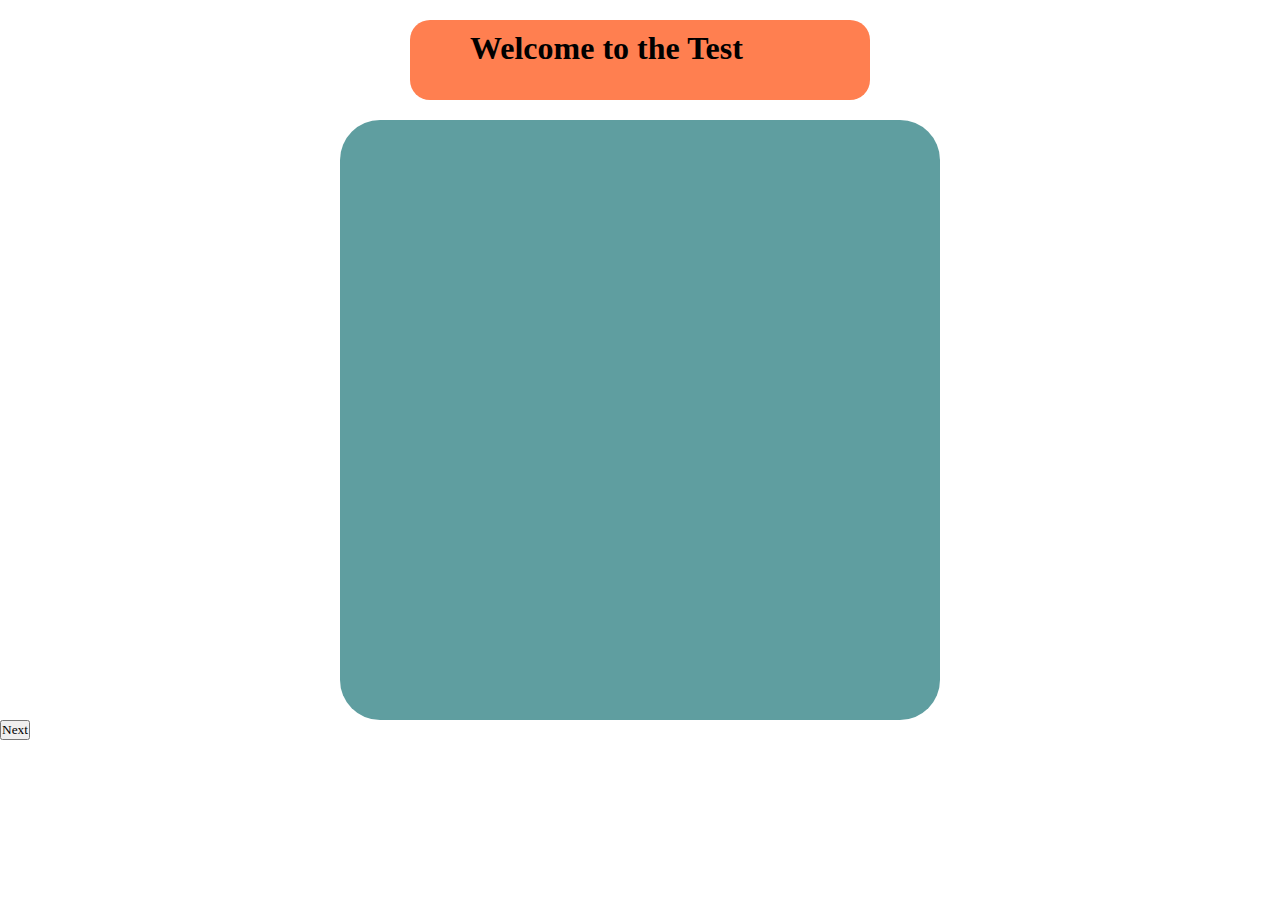
==== index.html @ ad3d9e38 "add the paragrap tag" ====
<!DOCTYPE html>
<html lang="en">
<head>
    <meta charset="UTF-8">
    <meta name="viewport" content="width=device-width, initial-scale=1.0">
    <title>Quiz Application</title>
    <link rel="stylesheet" href="style.css">
    <script src="./script.js" defer></script>
</head>
<body>


    <div id="h1-box">
        <h1>Welcome to the Test</h1>
       </div>
    <div id="quiz-container">
       
         <p id="para"></p>

        <!-- <div class="buttons">
       <button id="option1"  onclick="correct_option(0)" ></button>
       <button id="option2"  onclick="correct_option(1)"></button>
       <button id="option3"  onclick="correct_option(2)"></button>
       <button id="option4"  onclick="correct_option(3)"></button> 
         -->
        </div>
        
        <button id="next" > Next</button>
    </div>
</body>
</html>
---- style.css ----
*{
    padding: 0px;
    margin: 0px;
    font-family: 'Franklin Gothic Medium';
    
    
}

 #quiz-container{
    width:600px;
    height: 600px;
    background-color: cadetblue;
    margin: 0 auto;
    margin-top: 20px;
    border-radius: 40px;
    display: flex;
    justify-content: space-between;
    flex-wrap: wrap;
    

} 

#h1-box{
    width: 400px;
    height: 70px;
    background-color: coral;
    margin: 0 auto;
    align-items: center;
    border-radius: 20px;
    padding-left: 60px;
    padding-top: 10px;
    margin-top: 20px;
}

/* #para{

    
    width: 450px;
    height: 60px;
    padding: 1rem 1.5rem;
    color: white;
    background-color: aqua;
    display: block;
    margin: 0 auto;
    border-radius: 30px;
    font-size: larger;
    color: black;
    font-size: xx-large;
    text-align: center;
    transition: 2s;

}

#para:hover{
    transform: scale(1.1);
}



.buttons button{
    width: 250px;
    height: 70px;
    gap: 70px;
    border-radius: 20px;
    font-size:xx-large;
    text-align: center;
    box-shadow: 5px 5px 3px black;
}

.buttons{
padding-top: 20px;
    width: 550px;
    height: 250px;
    /* background-color: brown; */
    display: flex;
    justify-content: space-evenly;
    flex-wrap: wrap;
    margin: 0 auto;
    border-radius: 40px;
   
    color: black;
    
    
}

#next{

    width:200px ;
    height: 60px;
    background-color: rgb(207, 10, 59);
    color: antiquewhite;
    font-size: x-large;
    border-radius: 20px;
    margin: 0 auto;


} */
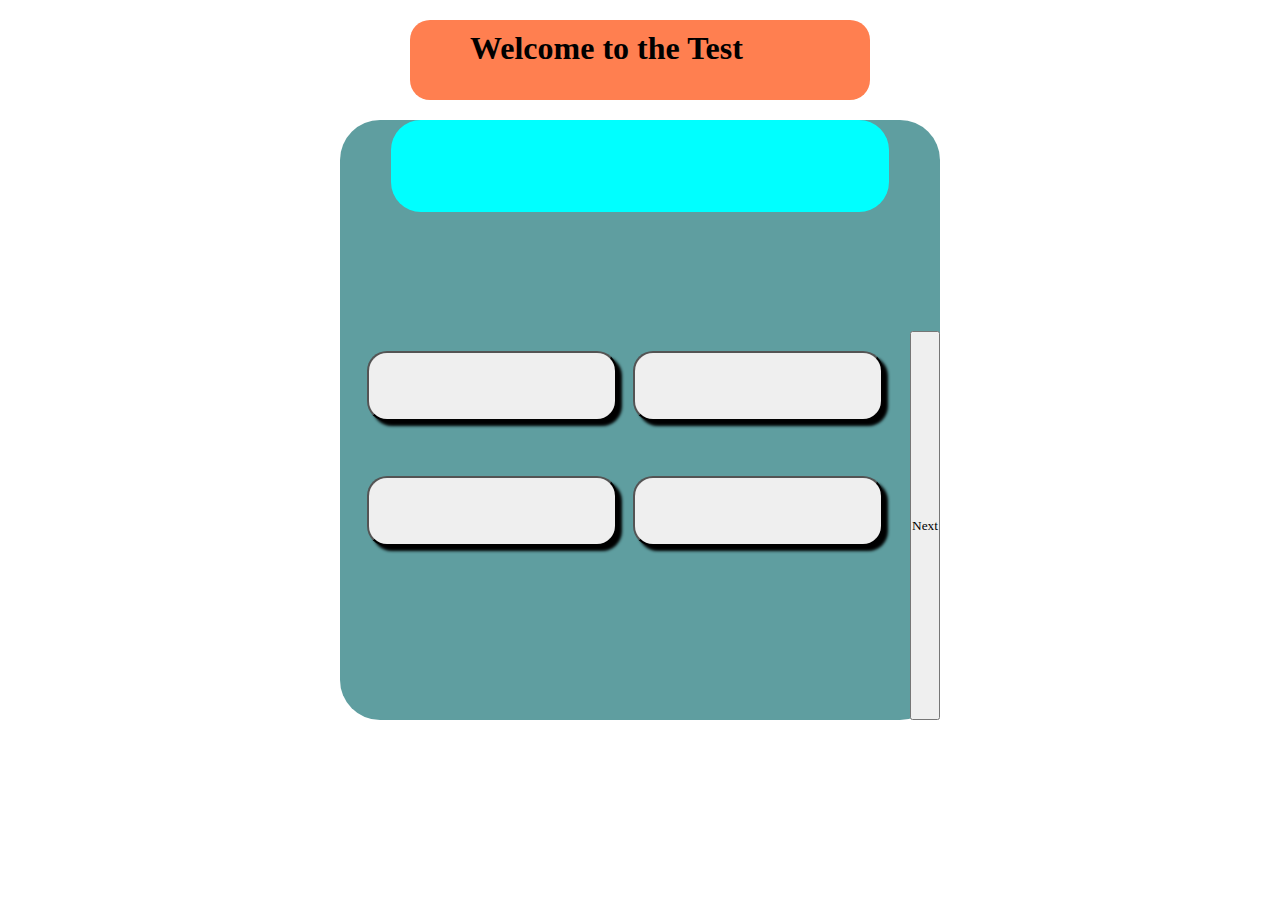
==== commit 0e6907a7: "add the buttons" ====
--- a/index.html
+++ b/index.html
@@ -16,15 +16,15 @@
     <div id="quiz-container">
        
          <p id="para"></p>
-
-        <!-- <div class="buttons">
+ 
+        <div class="buttons">
        <button id="option1"  onclick="correct_option(0)" ></button>
        <button id="option2"  onclick="correct_option(1)"></button>
        <button id="option3"  onclick="correct_option(2)"></button>
        <button id="option4"  onclick="correct_option(3)"></button> 
-         -->
+         
         </div>
-        
+         
         <button id="next" > Next</button>
     </div>
 </body>
--- a/style.css
+++ b/style.css
@@ -32,7 +32,7 @@
     margin-top: 20px;
 }
 
-/* #para{
+ #para{
 
     
     width: 450px;
@@ -49,7 +49,7 @@
     text-align: center;
     transition: 2s;
 
-}
+} 
 
 #para:hover{
     transform: scale(1.1);
@@ -71,7 +71,7 @@
 padding-top: 20px;
     width: 550px;
     height: 250px;
-    /* background-color: brown; */
+    
     display: flex;
     justify-content: space-evenly;
     flex-wrap: wrap;
@@ -83,7 +83,7 @@
     
 }
 
-#next{
+/* #next{
 
     width:200px ;
     height: 60px;
@@ -94,4 +94,4 @@
     margin: 0 auto;
 
 
-} */+}   */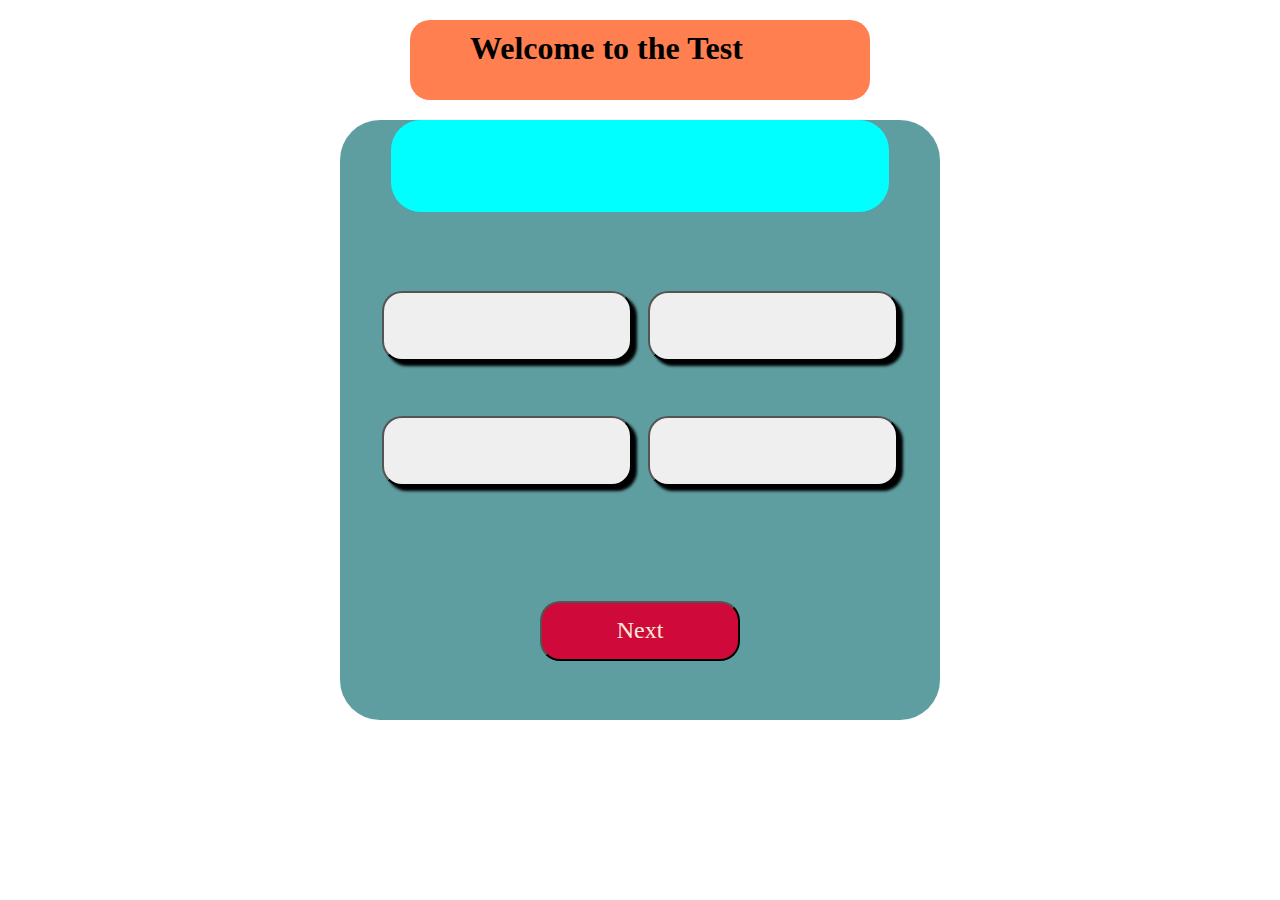
==== commit 427e1f1a: "add the javascript code" ====
--- a/index.html
+++ b/index.html
@@ -25,7 +25,7 @@
          
         </div>
          
-        <button id="next" > Next</button>
+        <button id="next"  onclick="nextQuestion()"> Next</button>
     </div>
 </body>
 </html>
--- a/style.css
+++ b/style.css
@@ -83,7 +83,9 @@
     
 }
 
-/* #next{
+
+
+#next{
 
     width:200px ;
     height: 60px;
@@ -94,4 +96,4 @@
     margin: 0 auto;
 
 
-}   */+}  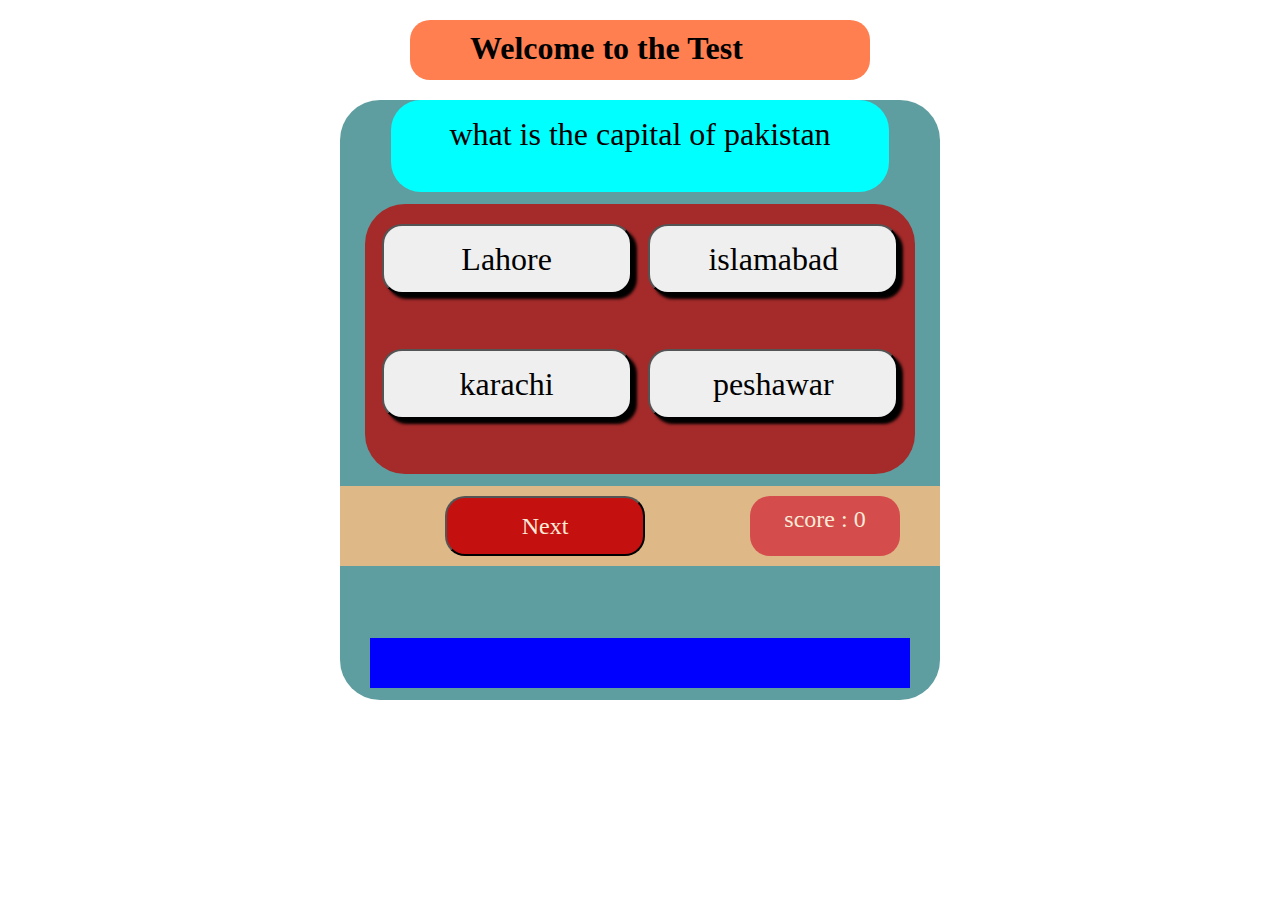
==== commit c502edb6: "add the score and result box" ====
--- a/index.html
+++ b/index.html
@@ -25,7 +25,13 @@
          
         </div>
          
-        <button id="next"  onclick="nextQuestion()"> Next</button>
+       <div class="next_score">
+        <button id="next"  onclick="nextQuestion()"> Next</button> <br> <br>
+        <div class="score">score : 0</div>
+       </div>
+
+       <div id="result"></div>
+        
     </div>
 </body>
 </html>
--- a/style.css
+++ b/style.css
@@ -22,7 +22,7 @@
 
 #h1-box{
     width: 400px;
-    height: 70px;
+    height: 50px;
     background-color: coral;
     margin: 0 auto;
     align-items: center;
@@ -68,10 +68,11 @@
 }
 
 .buttons{
+    
 padding-top: 20px;
     width: 550px;
     height: 250px;
-    
+    background-color: brown;
     display: flex;
     justify-content: space-evenly;
     flex-wrap: wrap;
@@ -83,17 +84,51 @@
     
 }
 
-
+.next_score{
+    width: 100%;
+    height: 70px;
+    background-color: burlywood;
+    margin-bottom: 60PX;
+    display: flex;
+    justify-content: space-around;
+   padding-top: 10px;
+   padding-right: 40px;
+}
 
 #next{
 
     width:200px ;
     height: 60px;
-    background-color: rgb(207, 10, 59);
+    background-color: rgb(197, 16, 16);
     color: antiquewhite;
     font-size: x-large;
     border-radius: 20px;
     margin: 0 auto;
+    margin-bottom:100px;
 
 
-}  +}  
+
+ .score{
+    width:150px ;
+    height: 50px;
+    background-color: rgb(212, 76, 76);
+    color: antiquewhite;
+    font-size: x-large;
+    border-radius: 20px;
+    /* margin: 0 auto; */
+    /* margin-top: 80px; */
+   text-align: center;
+   padding-top: 10px;
+
+
+} 
+
+
+#result{
+    width: 90%;
+    height: 50px;
+    background-color: blue;
+    margin: 0 auto;
+}
+
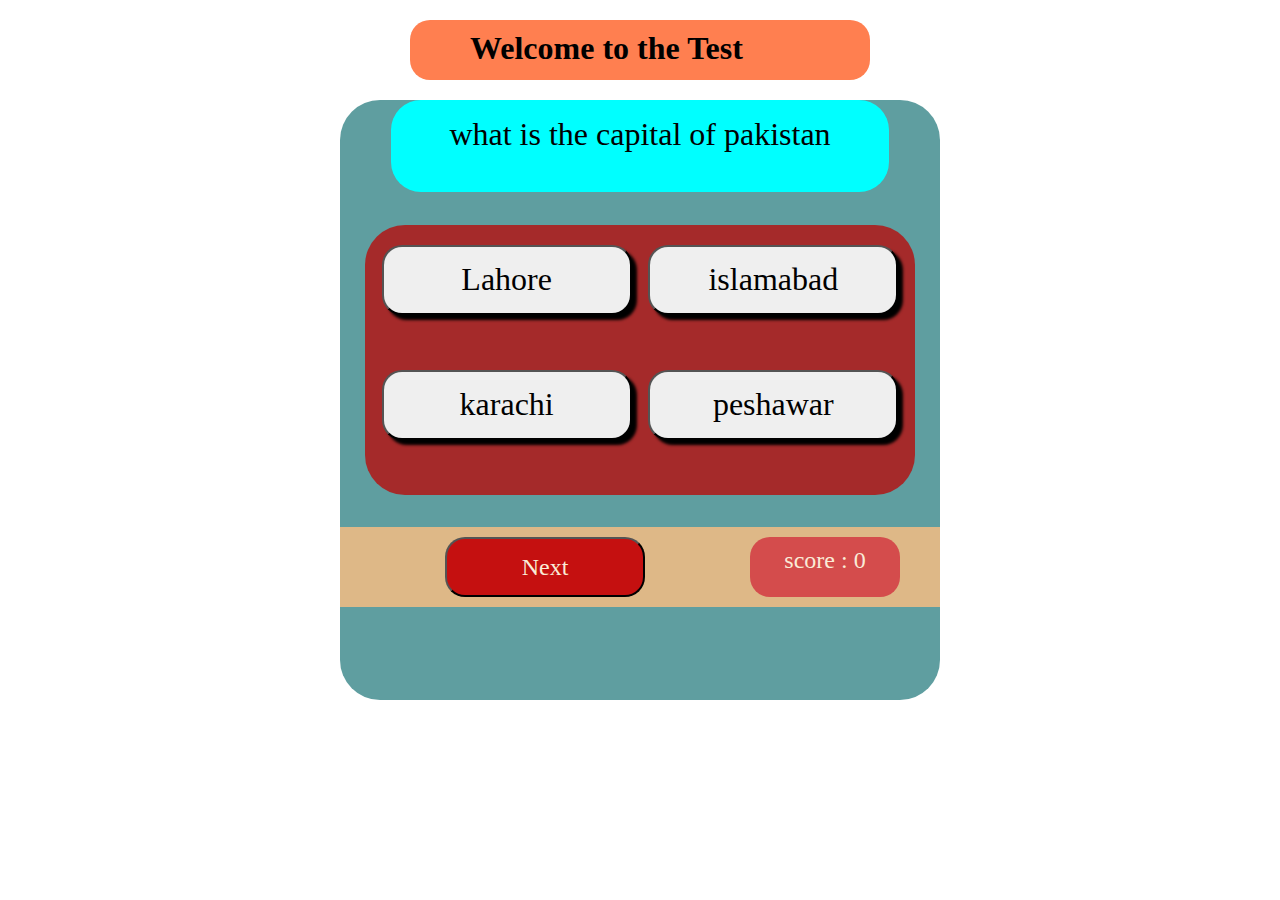
==== commit e16ba687: "set the restart button" ====
--- a/index.html
+++ b/index.html
@@ -26,11 +26,16 @@
         </div>
          
        <div class="next_score">
-        <button id="next"  onclick="nextQuestion()"> Next</button> <br> <br>
-        <div class="score">score : 0</div>
+        <button id="next"  onclick="nextQuestion()"> Next</button> 
+        <div id="score">score : 0</div>
        </div>
+       <!-- <div class="result-restart">
 
-       <div id="result"></div>
+        <div id="result"></div>
+       
+       <button id="restart" onclick="restart()" >Restart</button>
+       </div> -->
+       
         
     </div>
 </body>
--- a/style.css
+++ b/style.css
@@ -109,7 +109,7 @@
 
 }  
 
- .score{
+#score{
     width:150px ;
     height: 50px;
     background-color: rgb(212, 76, 76);
@@ -125,10 +125,65 @@
 } 
 
 
+
+ .main-box{
+    width: 400px;
+    height: 400px;
+    background-color: aquamarine;
+    margin: 0 auto;
+    margin-top: 100px;
+
+}
+
+.final-score{
+    width: 100%;
+    height: 80px;
+    background-color: blueviolet;
+    margin-bottom: 100px;
+} 
+
+
+.result-restart{
+    margin: 0 auto;
+    width:95%;
+    height: 80px;
+    background-color: aquamarine;
+    display: flex;
+    justify-content: space-between;
+    border-radius: 20px;
+    
+
+}
+
 #result{
-    width: 90%;
+    width: 350px;
     height: 50px;
     background-color: blue;
     margin: 0 auto;
+    color: antiquewhite;
+    font-size: larger;
+    margin-top:0px;
+    margin-top: 10px;
+    border-radius: 10px;
+    color: whitesmoke;
+    
 }
 
+
+
+
+#restart{
+    display: block;
+    width: 150px;
+    height: 60px;
+    margin-bottom: 80px;
+    margin-right: 20px;
+    margin-top: 10px;
+    border-radius: 10px;
+    font-size: larger;
+    font-style: italic;
+    font-weight: 100;
+
+}
+
+
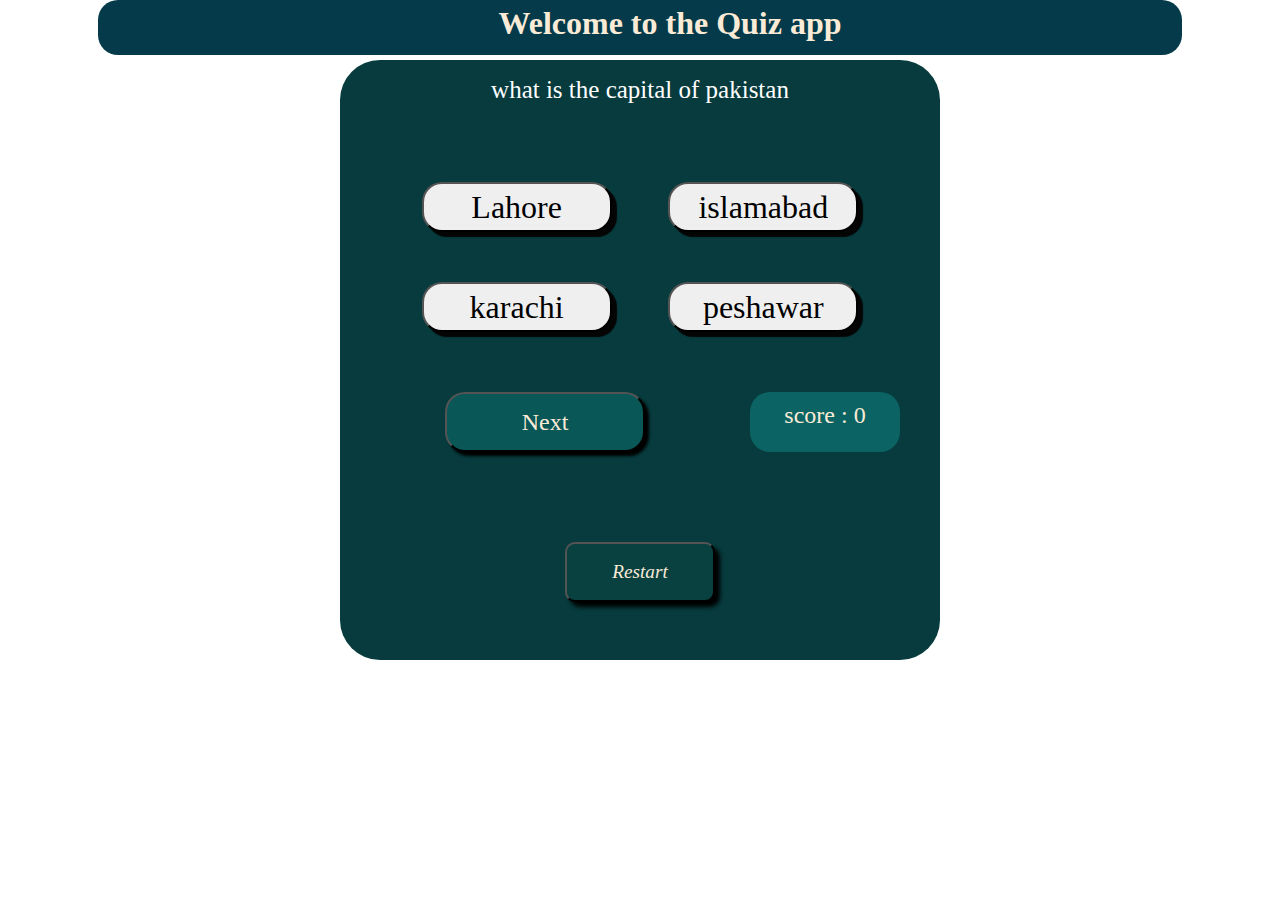
==== commit dab43942: "set all buttons" ====
--- a/index.html
+++ b/index.html
@@ -11,8 +11,9 @@
 
 
     <div id="h1-box">
-        <h1>Welcome to the Test</h1>
+        <h1>Welcome to the Quiz app</h1>
        </div>
+
     <div id="quiz-container">
        
          <p id="para"></p>
@@ -28,15 +29,11 @@
        <div class="next_score">
         <button id="next"  onclick="nextQuestion()"> Next</button> 
         <div id="score">score : 0</div>
-       </div>
-       <!-- <div class="result-restart">
+       
+       </div> 
 
-        <div id="result"></div>
-       
        <button id="restart" onclick="restart()" >Restart</button>
-       </div> -->
-       
-        
+    
     </div>
 </body>
 </html>
--- a/style.css
+++ b/style.css
@@ -9,9 +9,9 @@
  #quiz-container{
     width:600px;
     height: 600px;
-    background-color: cadetblue;
+    background-color: rgb(7, 59, 61);
     margin: 0 auto;
-    margin-top: 20px;
+    margin-top: 5px;
     border-radius: 40px;
     display: flex;
     justify-content: space-between;
@@ -21,15 +21,16 @@
 } 
 
 #h1-box{
-    width: 400px;
+    width: 80%;
     height: 50px;
-    background-color: coral;
+    background-color: rgb(5, 58, 75);
     margin: 0 auto;
-    align-items: center;
+    text-align: center;
     border-radius: 20px;
     padding-left: 60px;
-    padding-top: 10px;
-    margin-top: 20px;
+    padding-top: 5px;
+   
+    color: antiquewhite;
 }
 
  #para{
@@ -39,15 +40,13 @@
     height: 60px;
     padding: 1rem 1.5rem;
     color: white;
-    background-color: aqua;
     display: block;
     margin: 0 auto;
     border-radius: 30px;
-    font-size: larger;
-    color: black;
-    font-size: xx-large;
+    font-size: 25px;
     text-align: center;
     transition: 2s;
+    
 
 } 
 
@@ -58,28 +57,29 @@
 
 
 .buttons button{
-    width: 250px;
-    height: 70px;
+    width: 190px;
+    height: 50px;
     gap: 70px;
     border-radius: 20px;
     font-size:xx-large;
     text-align: center;
-    box-shadow: 5px 5px 3px black;
+    box-shadow: 5px 5px 1px rgb(5, 5, 5);
+   
+    
 }
 
 .buttons{
-    
-padding-top: 20px;
+    margin-top: 20px;
+padding-top: 30px;
     width: 550px;
-    height: 250px;
-    background-color: brown;
+    height: 200px;
     display: flex;
     justify-content: space-evenly;
     flex-wrap: wrap;
     margin: 0 auto;
     border-radius: 40px;
    
-    color: black;
+    
     
     
 }
@@ -87,8 +87,10 @@
 .next_score{
     width: 100%;
     height: 70px;
-    background-color: burlywood;
-    margin-bottom: 60PX;
+    flex-wrap: wrap;
+    
+    /* background-color: rgb(4, 44, 59); */
+    margin-bottom: 80PX;
     display: flex;
     justify-content: space-around;
    padding-top: 10px;
@@ -99,12 +101,13 @@
 
     width:200px ;
     height: 60px;
-    background-color: rgb(197, 16, 16);
+    background-color:rgb(9, 87, 87);
     color: antiquewhite;
     font-size: x-large;
     border-radius: 20px;
     margin: 0 auto;
     margin-bottom:100px;
+    box-shadow: 4px 4px 3px black;
 
 
 }  
@@ -112,12 +115,10 @@
 #score{
     width:150px ;
     height: 50px;
-    background-color: rgb(212, 76, 76);
+    background-color:rgb(11, 99, 99);
     color: antiquewhite;
     font-size: x-large;
     border-radius: 20px;
-    /* margin: 0 auto; */
-    /* margin-top: 80px; */
    text-align: center;
    padding-top: 10px;
 
@@ -125,65 +126,21 @@
 } 
 
 
-
- .main-box{
-    width: 400px;
-    height: 400px;
-    background-color: aquamarine;
-    margin: 0 auto;
-    margin-top: 100px;
-
-}
-
-.final-score{
-    width: 100%;
-    height: 80px;
-    background-color: blueviolet;
-    margin-bottom: 100px;
-} 
-
-
-.result-restart{
-    margin: 0 auto;
-    width:95%;
-    height: 80px;
-    background-color: aquamarine;
-    display: flex;
-    justify-content: space-between;
-    border-radius: 20px;
+#restart{
+   
+    
+     margin: 0 auto;
+    width: 150px;
+    height: 60px;
+   margin-bottom: 100px;
+    border-radius: 10px;
+    font-size: larger;
+    font-style: italic;
+    font-weight: 100;
+    background-color: rgb(9, 65, 65);
+    color: antiquewhite;
+    box-shadow: 5px 5px 4px black;
     
 
 }
 
-#result{
-    width: 350px;
-    height: 50px;
-    background-color: blue;
-    margin: 0 auto;
-    color: antiquewhite;
-    font-size: larger;
-    margin-top:0px;
-    margin-top: 10px;
-    border-radius: 10px;
-    color: whitesmoke;
-    
-}
-
-
-
-
-#restart{
-    display: block;
-    width: 150px;
-    height: 60px;
-    margin-bottom: 80px;
-    margin-right: 20px;
-    margin-top: 10px;
-    border-radius: 10px;
-    font-size: larger;
-    font-style: italic;
-    font-weight: 100;
-
-}
-
-
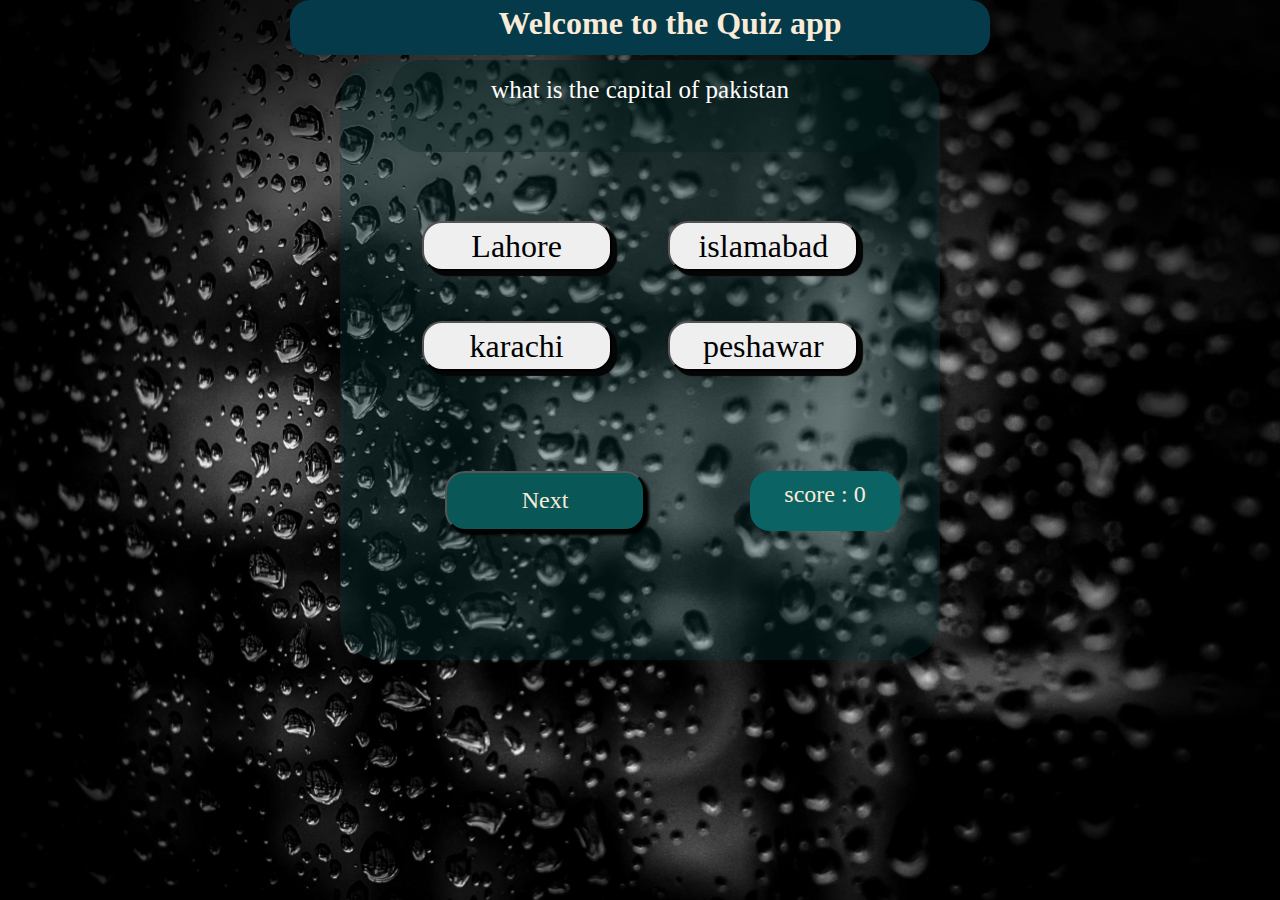
==== commit f83dd9b6: "set the final result box" ====
--- a/index.html
+++ b/index.html
@@ -27,13 +27,19 @@
         </div>
          
        <div class="next_score">
-        <button id="next"  onclick="nextQuestion()"> Next</button> 
+        <button id="next"  onclick="nextQuestion()" > Next</button> 
         <div id="score">score : 0</div>
        
        </div> 
 
-       <button id="restart" onclick="restart()" >Restart</button>
+       
     
+    </div>
+
+    <div id="final-result">
+      <div id="result"></div>
+      <button id="restart" onclick="restart()" >Restart</button>
+        
     </div>
 </body>
 </html>
--- a/style.css
+++ b/style.css
@@ -6,10 +6,18 @@
     
 }
 
+body{
+    background-image: url('./images/bg1.jpg') ;
+    
+    background-size: cover;
+    background-repeat: no-repeat;
+    animation: change 15s infinite ease-in-out;
+}
+
  #quiz-container{
     width:600px;
     height: 600px;
-    background-color: rgb(7, 59, 61);
+    background-color: rgb(7, 59, 61,0.3);
     margin: 0 auto;
     margin-top: 5px;
     border-radius: 40px;
@@ -17,11 +25,12 @@
     justify-content: space-between;
     flex-wrap: wrap;
     
+    
 
 } 
 
 #h1-box{
-    width: 80%;
+    width: 50%;
     height: 50px;
     background-color: rgb(5, 58, 75);
     margin: 0 auto;
@@ -46,6 +55,7 @@
     font-size: 25px;
     text-align: center;
     transition: 2s;
+    background-color: rgb(2, 31, 31,0.3);
     
 
 } 
@@ -128,11 +138,11 @@
 
 #restart{
    
-    
-     margin: 0 auto;
+    margin-left: 80px;
+     /* margin: 0 auto; */
     width: 150px;
     height: 60px;
-   margin-bottom: 100px;
+   /* margin-bottom: 100px; */
     border-radius: 10px;
     font-size: larger;
     font-style: italic;
@@ -141,6 +151,69 @@
     color: antiquewhite;
     box-shadow: 5px 5px 4px black;
     
-
-}
-
+    
+
+}
+
+
+#final-result{
+    
+    width: 300px;
+    height: 240px;
+    display: none;
+    border-radius: 20px;
+    background-color: rgb(6, 75, 52);
+    color: antiquewhite;
+    align-items: center;
+    margin: 0 auto;
+    
+    
+}
+
+#result{
+    
+    width: 100%;
+    height: 150px;
+    font-size: 30px;
+    margin-top: 20px;
+    margin-left: 20px;
+
+    
+}
+
+
+@keyframes change{
+    0%{
+        background-image: url('./images/bg2.jpg');
+    }
+
+    20%{
+        background-image: url('./images/bg03.jpg');
+    }
+    40%{
+        background-image: url('./images/bg08.jpg');
+    }
+    60%{
+        background-image: url('./images/bg09.jpg')
+    }
+    80%{
+        background-image: url('./images/bg2.jpg')
+    }
+    100%{
+        background-image: url('./images/bg10.jpg');
+
+    }
+}
+
+@media screen and (max-width:800px){
+    #h1-box{
+        width: 500px;
+        height: auto;
+        padding: 20px;
+    }
+    #quiz-container{
+        width: 500px;
+        height: auto;
+        padding: 40px;
+    }
+}